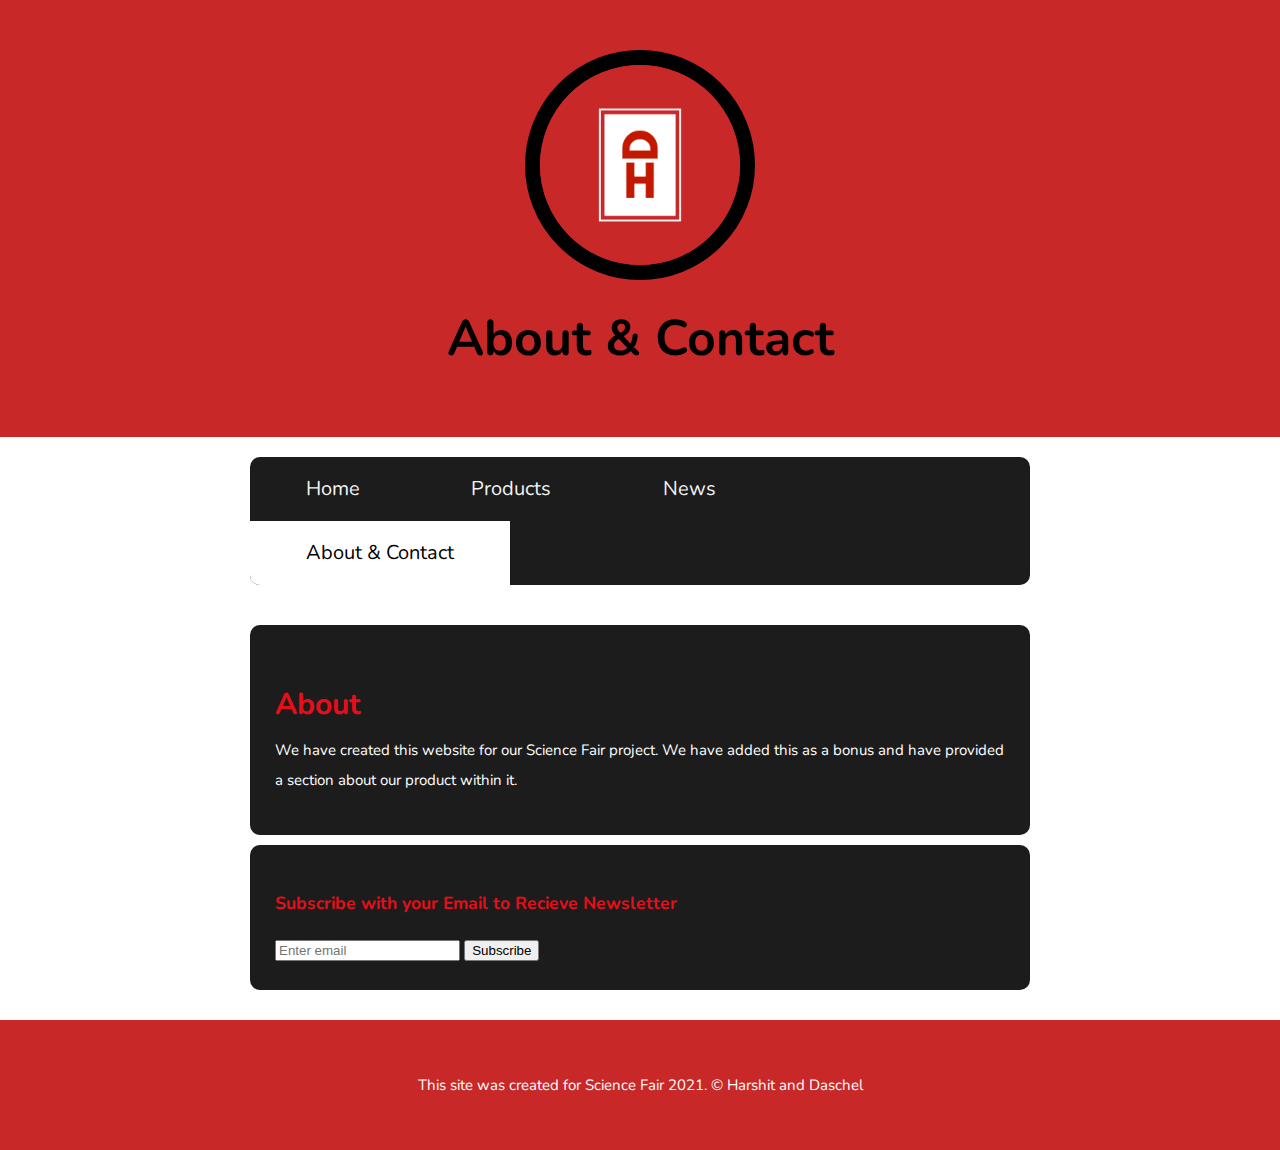
==== about.html @ 7eb00a3d "Changed header title for some" ====
<!DOCTYPE html>
<html>
<head>
	<title>DH INC.</title>
	<link rel="preconnect" href="https://fonts.gstatic.com">
	<link href="https://fonts.googleapis.com/css2?family=Nunito&display=swap" rel="stylesheet">
	<link rel="stylesheet" type="text/css" href="css/chrg.css">
	<meta name="viewport" content="width=device-width, initial-scale=1">
	<link rel="stylesheet" href="https://cdnjs.cloudflare.com/ajax/libs/font-awesome/4.7.0/css/font-awesome.min.css">
</head>
<body>

	<!-- header element -->
	<header>
		<img src="img/ThermoCHRG Logo.png" width="200" hight="200">
		<h1>About & Contact</h1>
	</header>

	<!-- main element -->
	<main>
		<!-- nav bar -->
	<div class="topnav" id="myTopnav">
  	<a href="https://harshitj07.github.io/thermochrg/">Home</a>
  	<a href="https://harshitj07.github.io/thermochrg/products">Products</a>
  	<a href="https://harshitj07.github.io/thermochrg/news">News</a>
  	<a href="https://harshitj07.github.io/thermochrg/about" class="active">About & Contact</a>
  	<a href="javascript:void(0);" class="icon" onclick="myFunction()">
    	<i class="fa fa-bars"></i>
  </a>
	</div>

	<script>
		function myFunction() {
  			var x = document.getElementById("myTopnav");
  			if (x.className === "topnav") {
   			 x.className += " responsive";
  		} else {
    		x.className = "topnav";
  		}
	}
	</script>
	<br>
	
		<div class="about">
		<h2>About</h2>
		<p>We have created this website for our Science Fair project. We have added this as a bonus and have provided a section about our product within it.</p>
		</form>
		</div>

		<div class="mail">
		<form action="newsletter-submit.html" target="_blank">
		<h3>Subscribe with your Email to Recieve Newsletter</h3> 
		<input type="email" name="email" placeholder="Enter email" required="required">
		<input type="submit" name="subscribe" value="Subscribe">
		</form>
		</div>
	</main>

	<!-- Footer element -->
	<footer>
		<p>This site was created for Science Fair 2021. &copy; Harshit and Daschel</p>
	</footer>
</body>
</html>
---- css/chrg.css ----
body {
	margin: 0;
	font-family: Helvetica, Arial, sans-serif;
	font-size: 15px;
	line-height: 30px;
}

header {
	background-color: #c92828;
	text-align: center;
	padding-top: 50px;
	padding-bottom: 50px;
}

h1,h2, h3, p, a, li, label {
	font-family: 'Nunito', sans-serif;
}

header h1 {
	color: black;
	font-size: 50px;
}

header img {
	border-radius: 150px;
	border: 15px solid black;
}

main {
	max-width: 800px;
	margin: 0 auto;
	padding: 20px;
}

main img {
	max-width: 100%;
}

h2 {
	font-size: 30px;
	color: #e70e19;
	margin: 40px 0 10px;
}

a {
	color: #e70e19;
}

a:hover {
	color: red;
	background-color: white;
}

footer {
	background-color: #c92828;
	text-align: center;
	color: white;
	padding: 50px;
}

footer p{
	margin: 0;
}

footer a {
	color: white;
}

footer a:hover {
	opacity: .5;
	background-color: transparent;
}

p.caption {
	color: #e70e19;
	font-style: italic;
	margin-top: 0;
}

div.about {
	background-color: #1c1c1c;
	padding: 25px;
	margin: 10px;
	border-radius: 10px;
}

div.procedure {
	background-color: #1c1c1c;
	padding: 25px;
	margin: 10px;
	border-radius: 10px;
}

div.buy {
	background-color: #1c1c1c;
	padding: 25px;
	margin: 10px;
	border-radius: 10px;
}

div.form {
	color: white;
	background-color: #1c1c1c;
	padding: 25px;
	margin: 10px;
	border-radius: 10px;
}

div.soon {
	color: white;
	background-color: #1c1c1c;
	padding: 25px;
	margin: 10px;
	border-radius: 10px;
}

div.mail {
	color: white;
	background-color: #1c1c1c;
	padding: 25px;
	margin: 10px;
	border-radius: 10px;
}

div.soon {
	color: white;
	background-color: #1c1c1c;
	padding: 25px;
	margin: 10px;
	border-radius: 10px;
}

p {
	color: white;
}

li {
	color: white;
}

h3 {
	color: #e70e19;
}

/*navigation bar*/

.topnav {
  overflow: hidden;
  background-color: #1c1c1c;
  max-width: 780px;
  margin: 0 auto;
  border-radius: 10px;
}

.topnav a {
  float: left;
  display: block;
  color: #f2f2f2;
  text-align: center;
  padding: 17px 55.75px;
  text-decoration: none;
  font-size: 20px;
}

.topnav a:hover {
  background-color: #c92828;
  color: black;
}

.topnav a.active {
  background-color: white;
  color: black;
}

.topnav .icon {
  display: none;
}

@media screen and (max-width: 820px) {
  .topnav a:not(:first-child) {display: none;}
  .topnav a.icon {
    float: right;
    display: block;
  }
}

@media screen and (max-width: 820px) {
  .topnav.responsive {position: relative;}
  .topnav.responsive .icon {
    position: absolute;
    right: 0;
    top: 0;
  }
  .topnav.responsive a {
    float: none;
    display: block;
    text-align: left;
  }
}
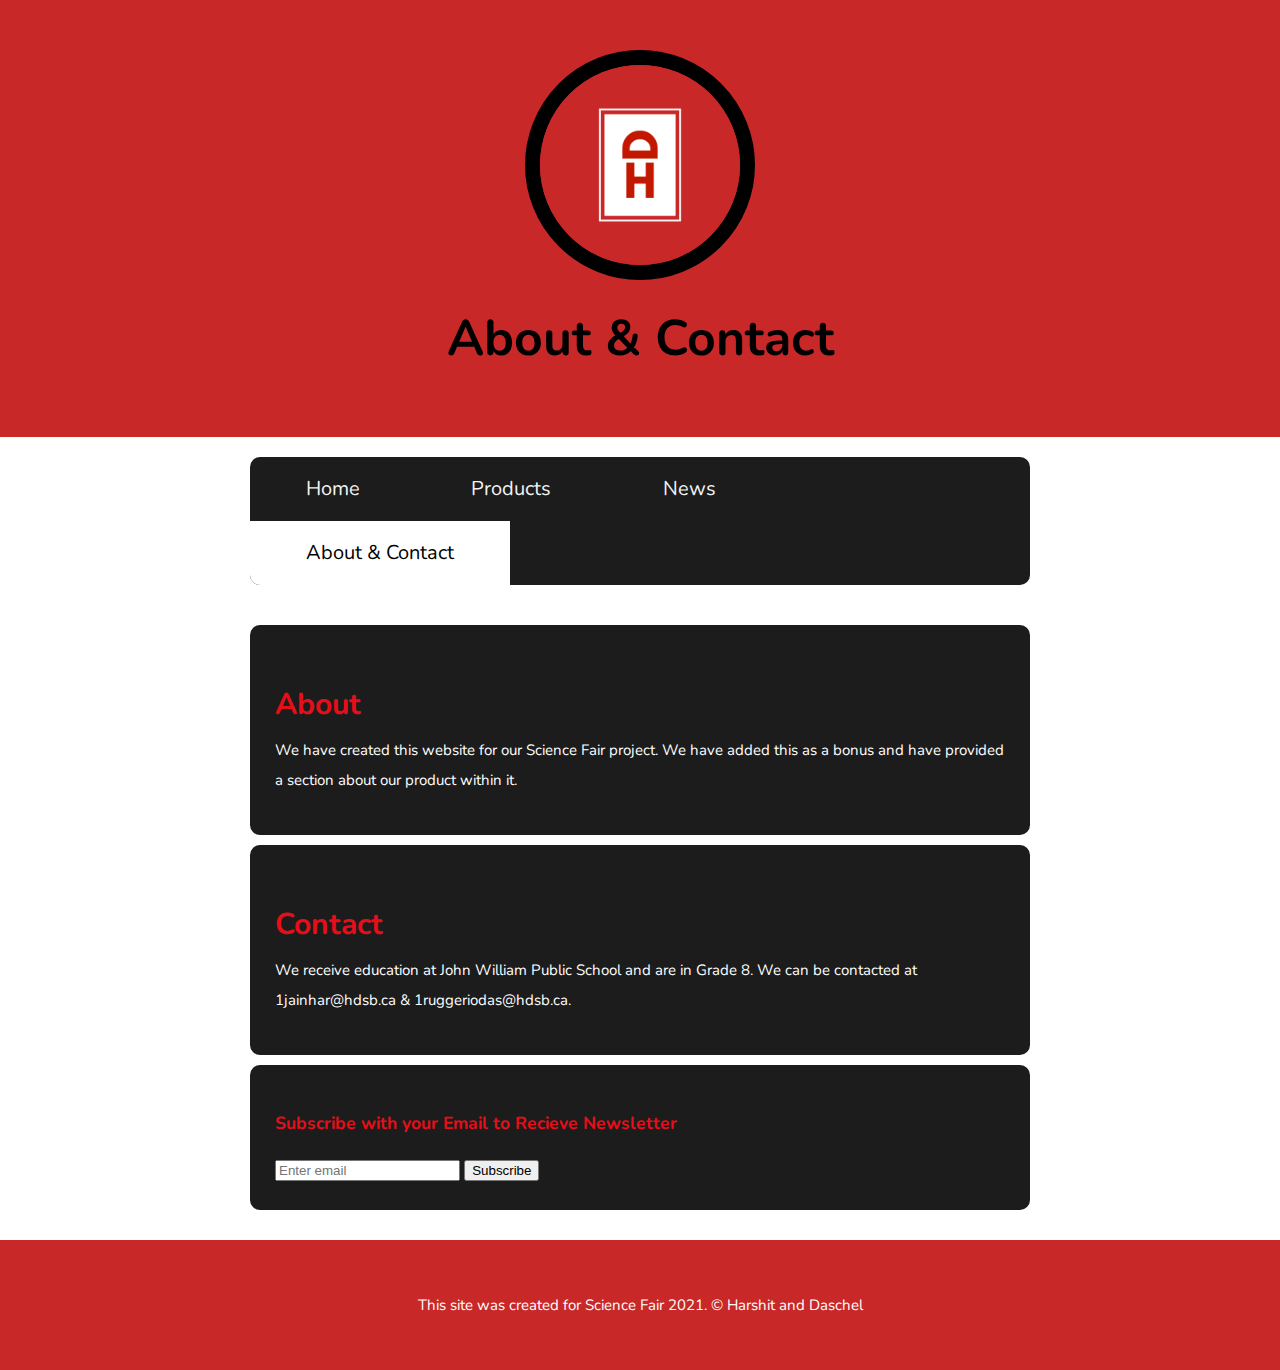
==== commit 867d8198: "Added a contact section" ====
--- a/about.html
+++ b/about.html
@@ -44,7 +44,11 @@
 		<div class="about">
 		<h2>About</h2>
 		<p>We have created this website for our Science Fair project. We have added this as a bonus and have provided a section about our product within it.</p>
-		</form>
+		</div>
+
+		<div class="about">
+		<h2>Contact</h2>
+		<p>We receive education at John William Public School and are in Grade 8. We can be contacted at <br> 1jainhar@hdsb.ca & 1ruggeriodas@hdsb.ca. </p>
 		</div>
 
 		<div class="mail">
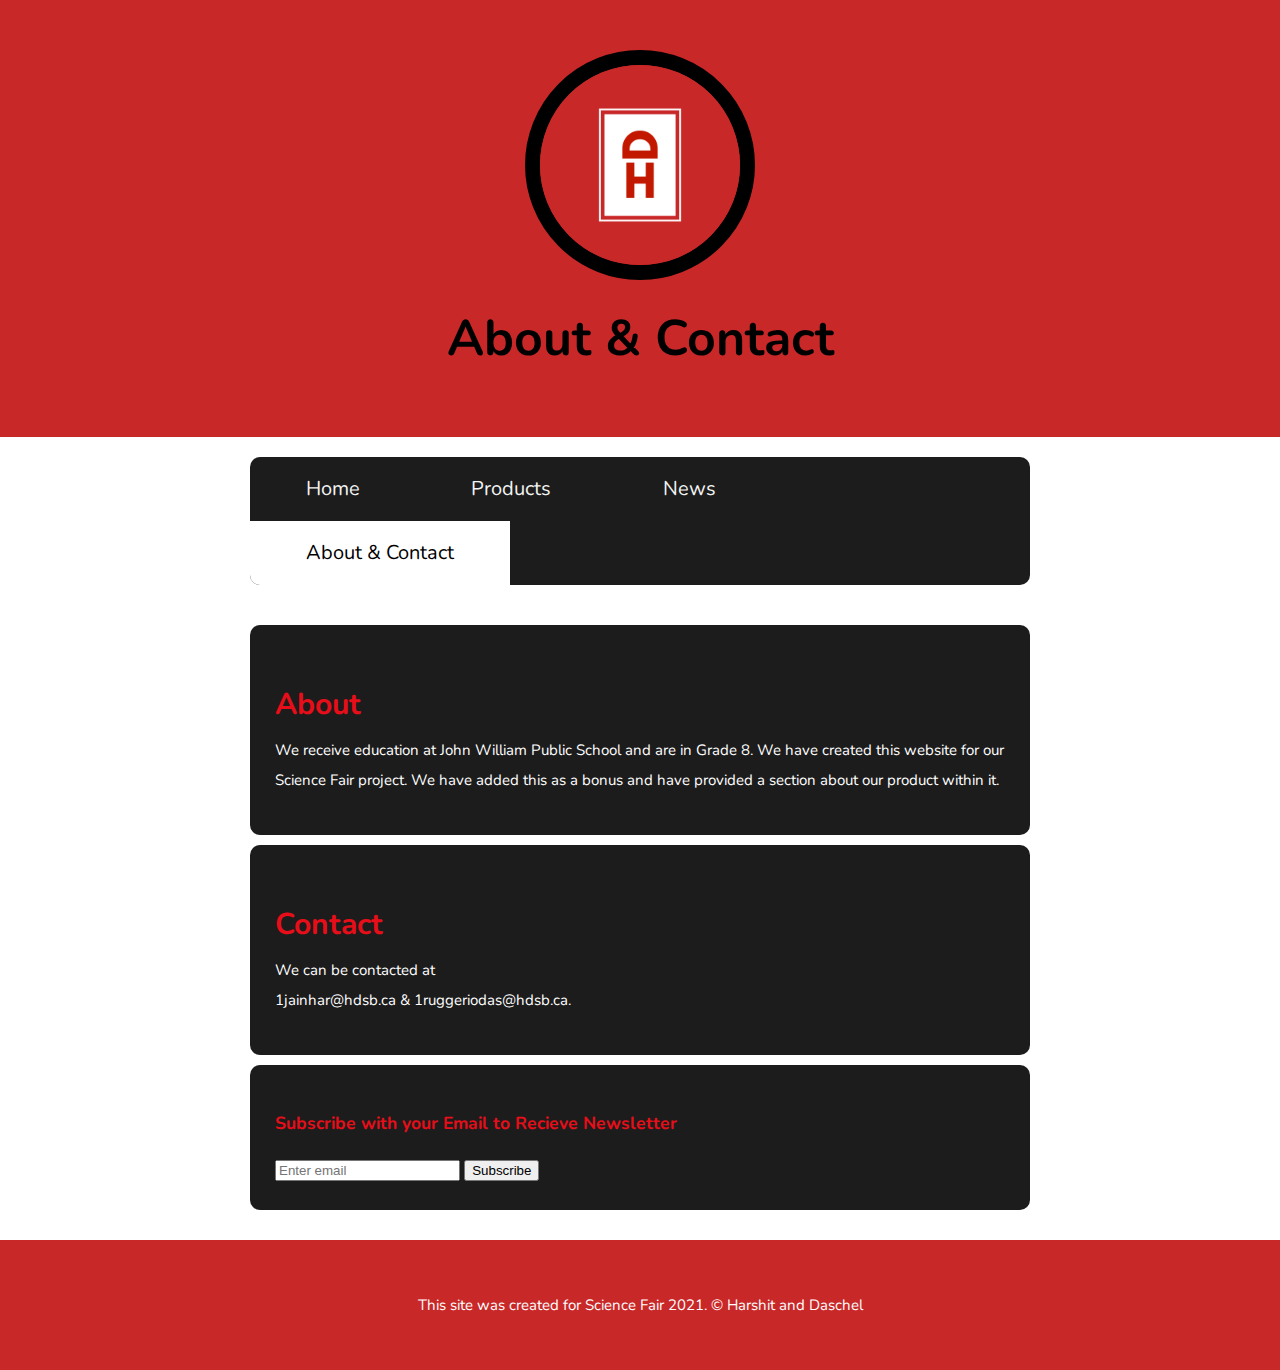
==== commit b3c72c1b: "changed about" ====
--- a/about.html
+++ b/about.html
@@ -43,12 +43,12 @@
 	
 		<div class="about">
 		<h2>About</h2>
-		<p>We have created this website for our Science Fair project. We have added this as a bonus and have provided a section about our product within it.</p>
+		<p>We receive education at John William Public School and are in Grade 8. We have created this website for our Science Fair project. We have added this as a bonus and have provided a section about our product within it.</p>
 		</div>
 
 		<div class="about">
 		<h2>Contact</h2>
-		<p>We receive education at John William Public School and are in Grade 8. We can be contacted at <br> 1jainhar@hdsb.ca & 1ruggeriodas@hdsb.ca. </p>
+		<p>We can be contacted at <br> 1jainhar@hdsb.ca & 1ruggeriodas@hdsb.ca. </p>
 		</div>
 
 		<div class="mail">
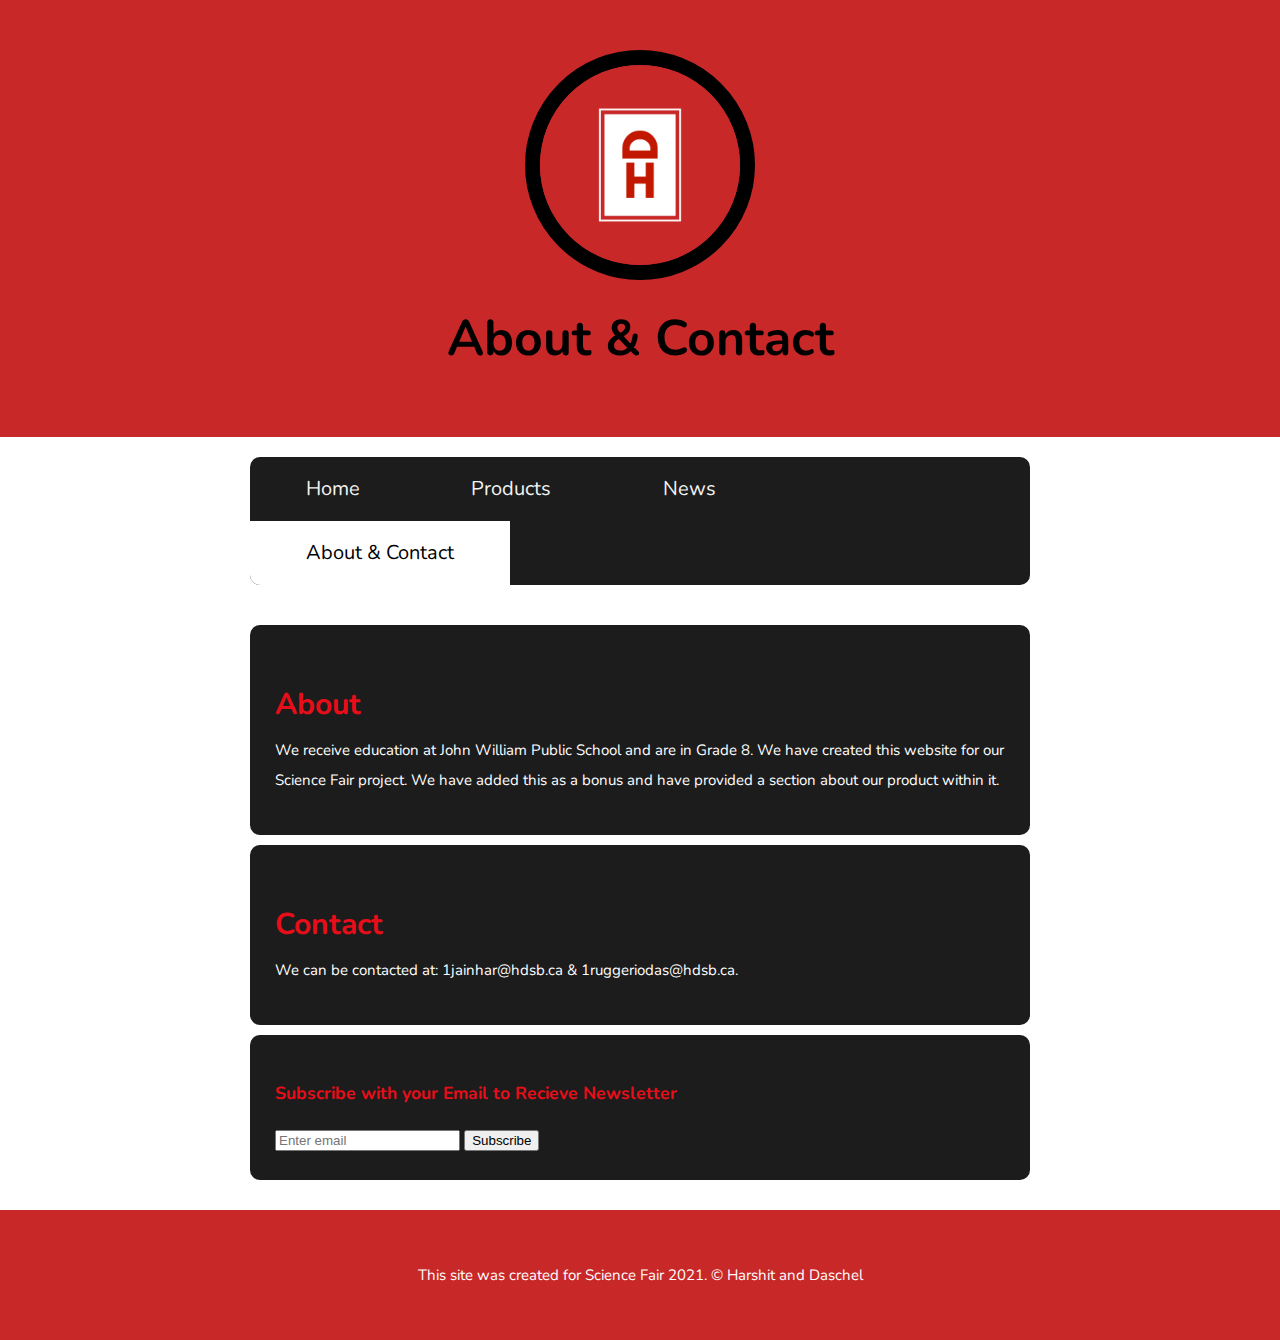
==== commit ba743100: "Modified contact section" ====
--- a/about.html
+++ b/about.html
@@ -48,7 +48,7 @@
 
 		<div class="about">
 		<h2>Contact</h2>
-		<p>We can be contacted at <br> 1jainhar@hdsb.ca & 1ruggeriodas@hdsb.ca. </p>
+		<p>We can be contacted at: 1jainhar@hdsb.ca & 1ruggeriodas@hdsb.ca. </p>
 		</div>
 
 		<div class="mail">
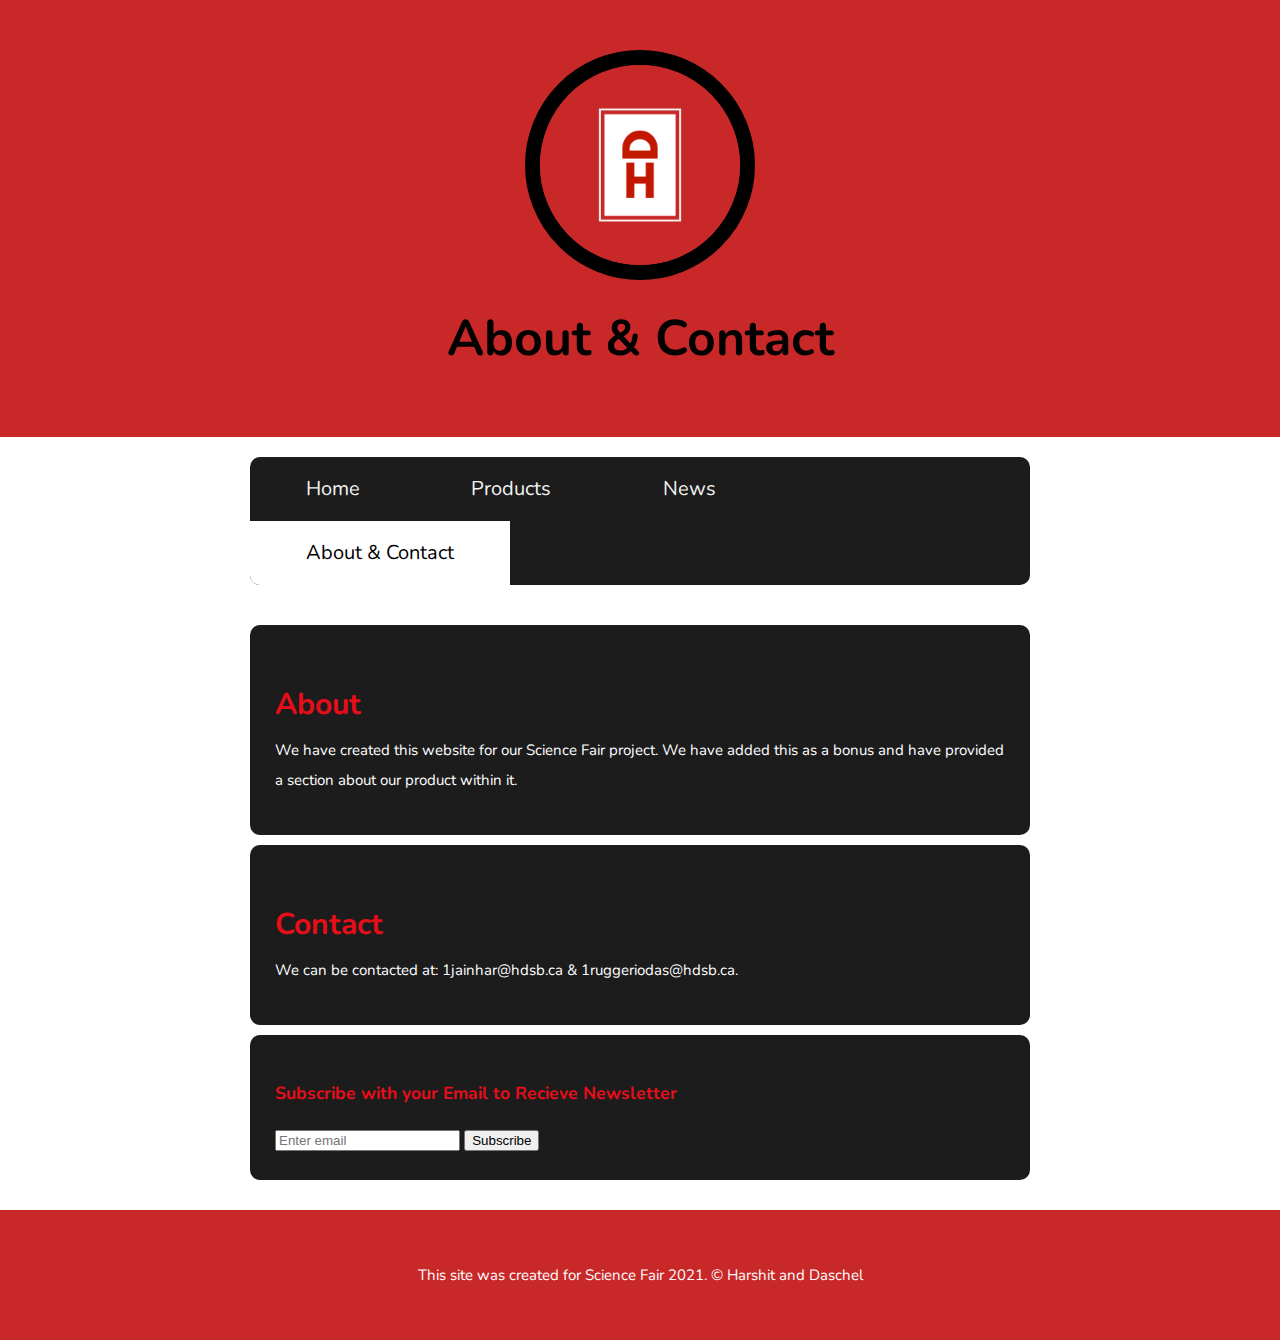
==== commit 94b0ce53: "Changed the words on about" ====
--- a/about.html
+++ b/about.html
@@ -43,7 +43,7 @@
 	
 		<div class="about">
 		<h2>About</h2>
-		<p>We receive education at John William Public School and are in Grade 8. We have created this website for our Science Fair project. We have added this as a bonus and have provided a section about our product within it.</p>
+		<p>We have created this website for our Science Fair project. We have added this as a bonus and have provided a section about our product within it.</p>
 		</div>
 
 		<div class="about">
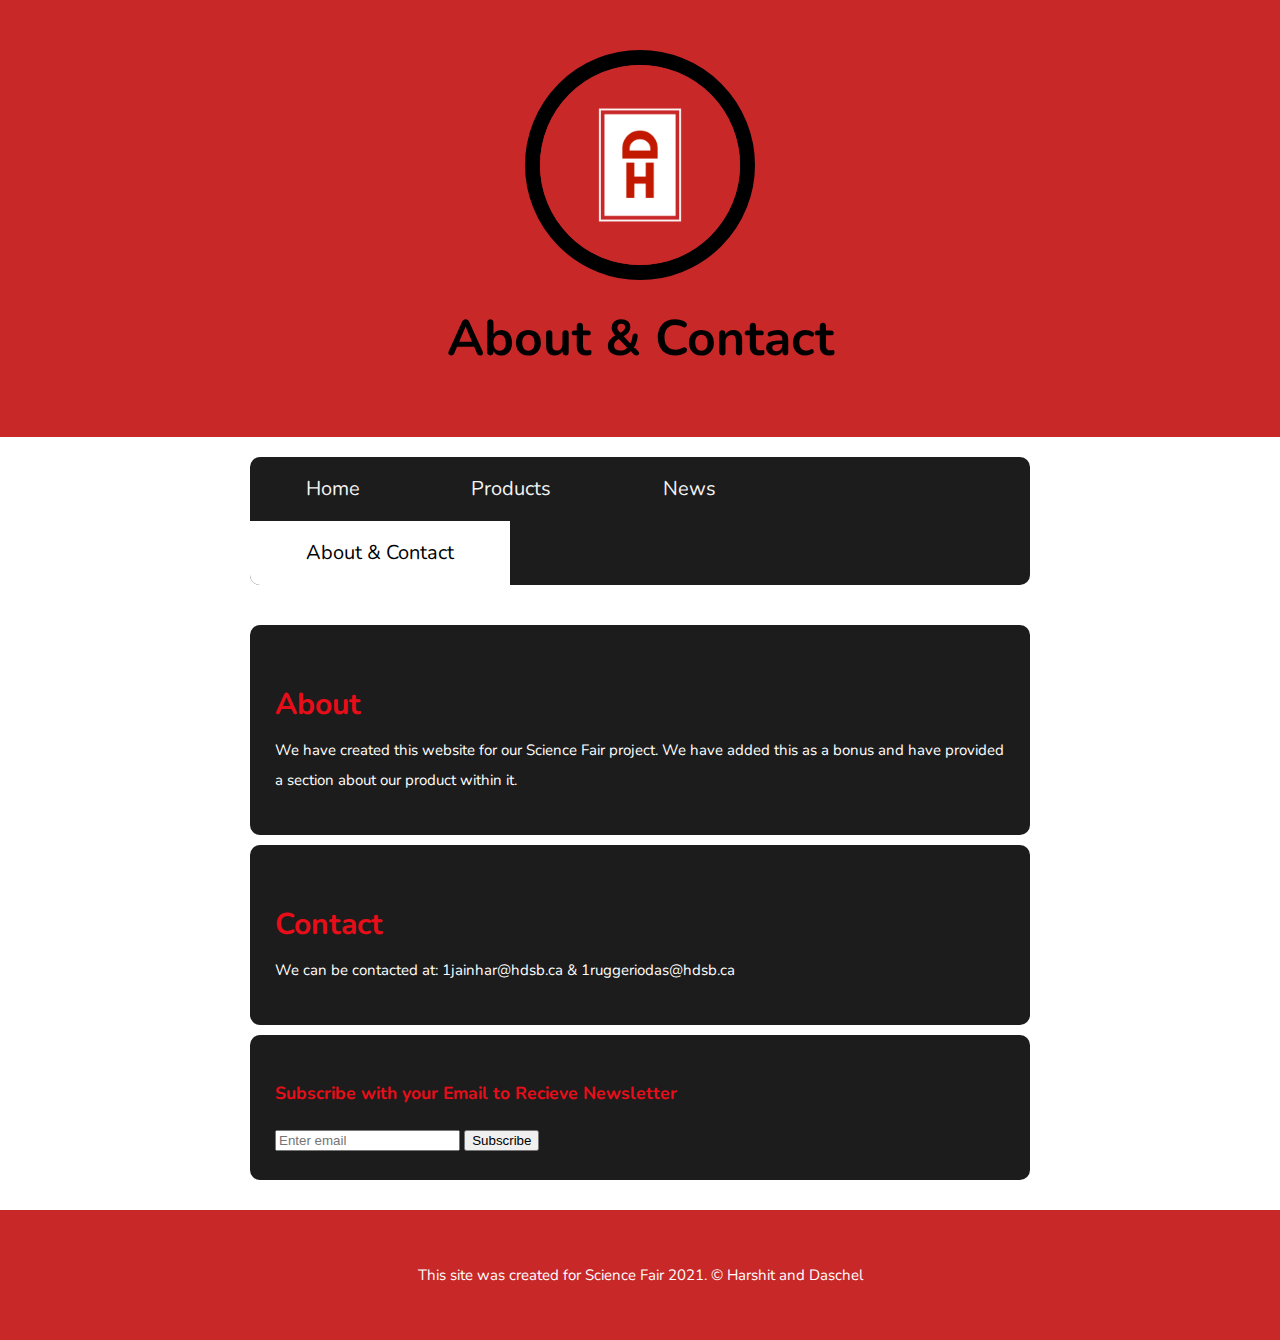
==== commit 8a8394fd: "Edited something small" ====
--- a/about.html
+++ b/about.html
@@ -48,7 +48,7 @@
 
 		<div class="about">
 		<h2>Contact</h2>
-		<p>We can be contacted at: 1jainhar@hdsb.ca & 1ruggeriodas@hdsb.ca. </p>
+		<p>We can be contacted at: 1jainhar@hdsb.ca & 1ruggeriodas@hdsb.ca </p>
 		</div>
 
 		<div class="mail">
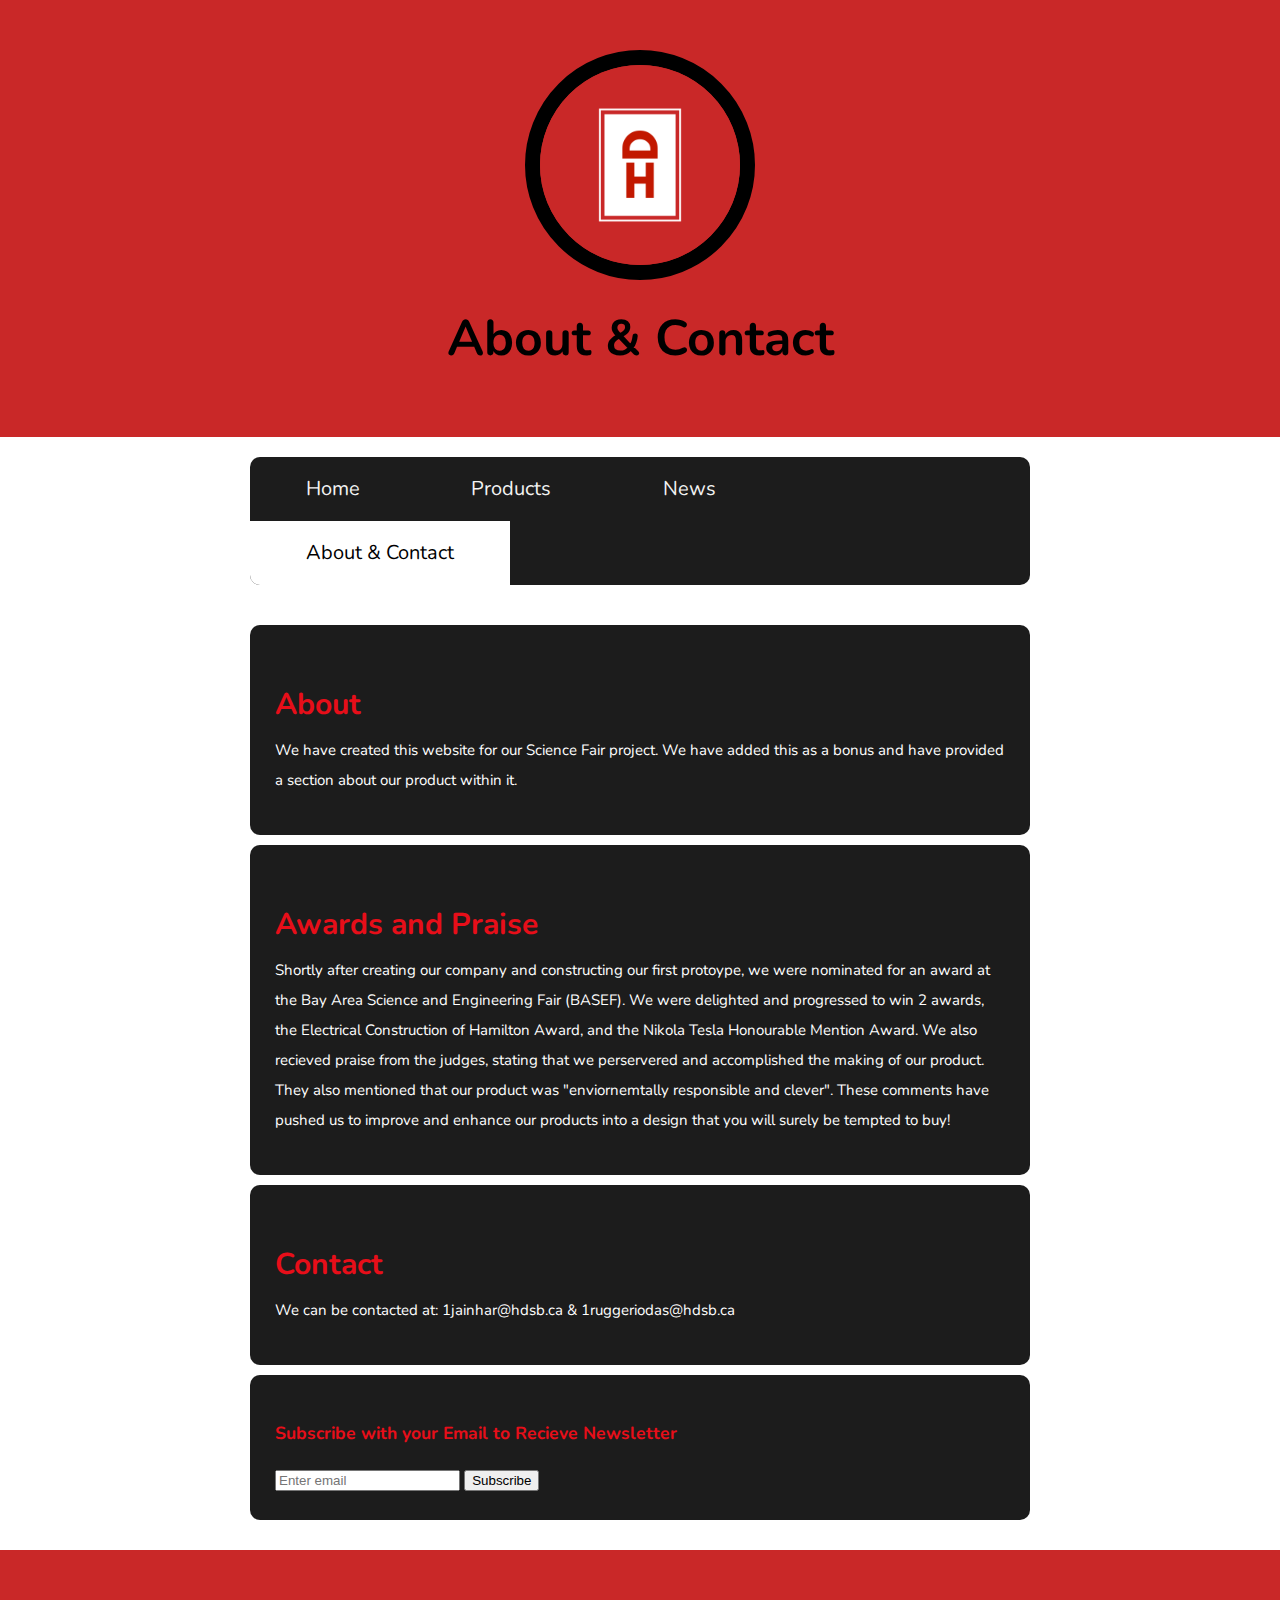
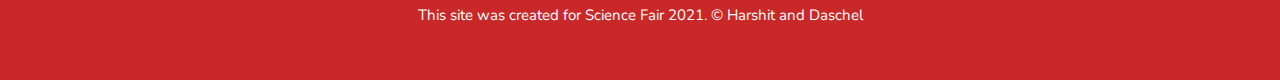
==== commit 591dd661: "Edited the About Section and added a awards and praise section. Added lots of news sections and also" ====
--- a/about.html
+++ b/about.html
@@ -47,6 +47,11 @@
 		</div>
 
 		<div class="about">
+		<h2>Awards and Praise</h2>
+		<p>Shortly after creating our company and constructing our first protoype, we were nominated for an award at the Bay Area Science and Engineering Fair (BASEF). We were delighted and progressed to win 2 awards, the Electrical Construction of Hamilton Award, and the Nikola Tesla Honourable Mention Award. We also recieved praise from the judges, stating that we perservered and accomplished the making of our product. They also mentioned that our product was "enviornemtally responsible and clever". These comments have pushed us to improve and enhance our products into a design that you will surely be tempted to buy!</p>
+		</div>
+
+		<div class="about">
 		<h2>Contact</h2>
 		<p>We can be contacted at: 1jainhar@hdsb.ca & 1ruggeriodas@hdsb.ca </p>
 		</div>
--- a/css/chrg.css
+++ b/css/chrg.css
@@ -76,6 +76,7 @@
 	color: #e70e19;
 	font-style: italic;
 	margin-top: 0;
+	text-align: center;
 }
 
 div.about {
@@ -92,6 +93,13 @@
 	border-radius: 10px;
 }
 
+div.video {
+	background-color: #1c1c1c;
+	padding: 25px;
+	margin: 10px;
+	border-radius: 10px;
+}
+
 div.buy {
 	background-color: #1c1c1c;
 	padding: 25px;
@@ -141,6 +149,14 @@
 
 h3 {
 	color: #e70e19;
+}
+
+img {
+	border-radius: 10px;
+}
+
+iframe {
+	border-radius: 10px;
 }
 
 /*navigation bar*/
@@ -198,5 +214,3 @@
     text-align: left;
   }
 }
-
-
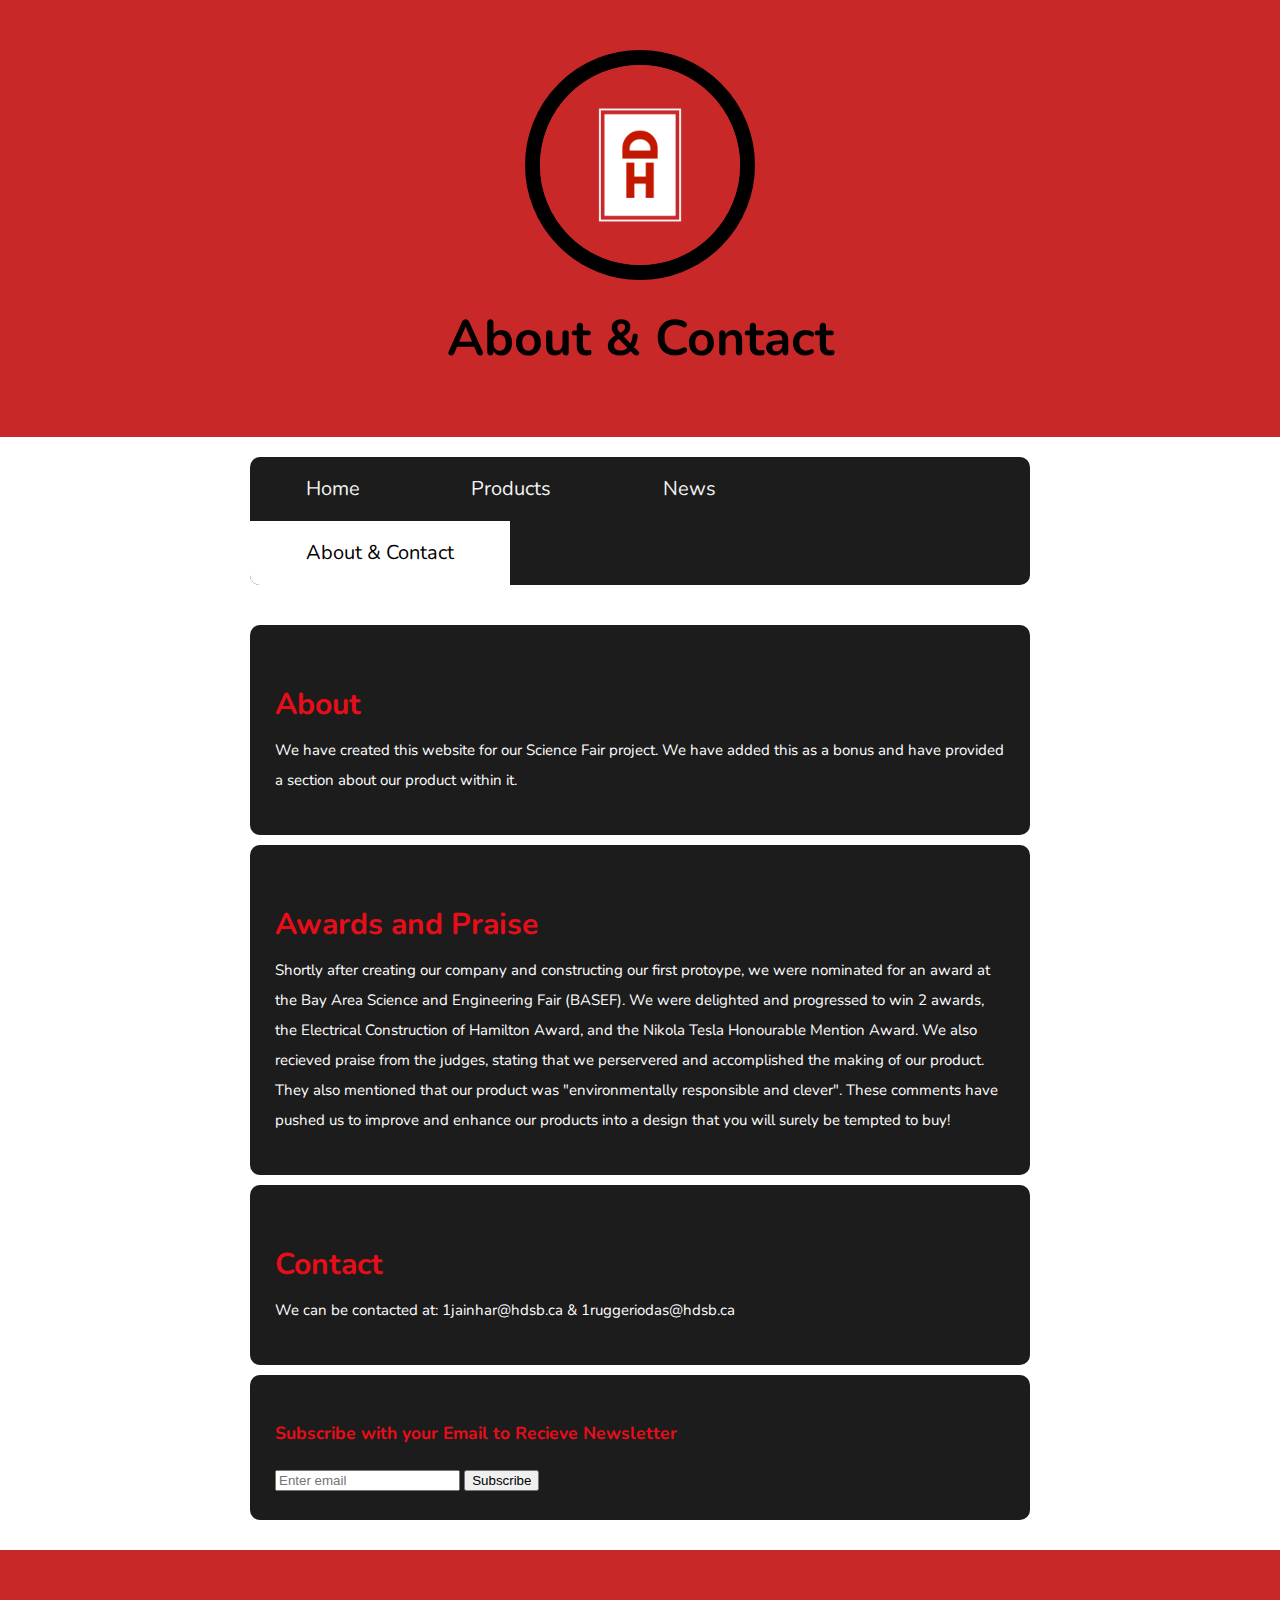
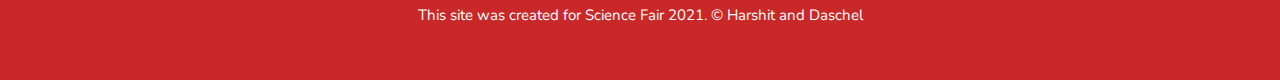
==== commit d514994a: "Fixed Spelling" ====
--- a/about.html
+++ b/about.html
@@ -48,7 +48,7 @@
 
 		<div class="about">
 		<h2>Awards and Praise</h2>
-		<p>Shortly after creating our company and constructing our first protoype, we were nominated for an award at the Bay Area Science and Engineering Fair (BASEF). We were delighted and progressed to win 2 awards, the Electrical Construction of Hamilton Award, and the Nikola Tesla Honourable Mention Award. We also recieved praise from the judges, stating that we perservered and accomplished the making of our product. They also mentioned that our product was "enviornemtally responsible and clever". These comments have pushed us to improve and enhance our products into a design that you will surely be tempted to buy!</p>
+		<p>Shortly after creating our company and constructing our first protoype, we were nominated for an award at the Bay Area Science and Engineering Fair (BASEF). We were delighted and progressed to win 2 awards, the Electrical Construction of Hamilton Award, and the Nikola Tesla Honourable Mention Award. We also recieved praise from the judges, stating that we perservered and accomplished the making of our product. They also mentioned that our product was "environmentally responsible and clever". These comments have pushed us to improve and enhance our products into a design that you will surely be tempted to buy!</p>
 		</div>
 
 		<div class="about">
